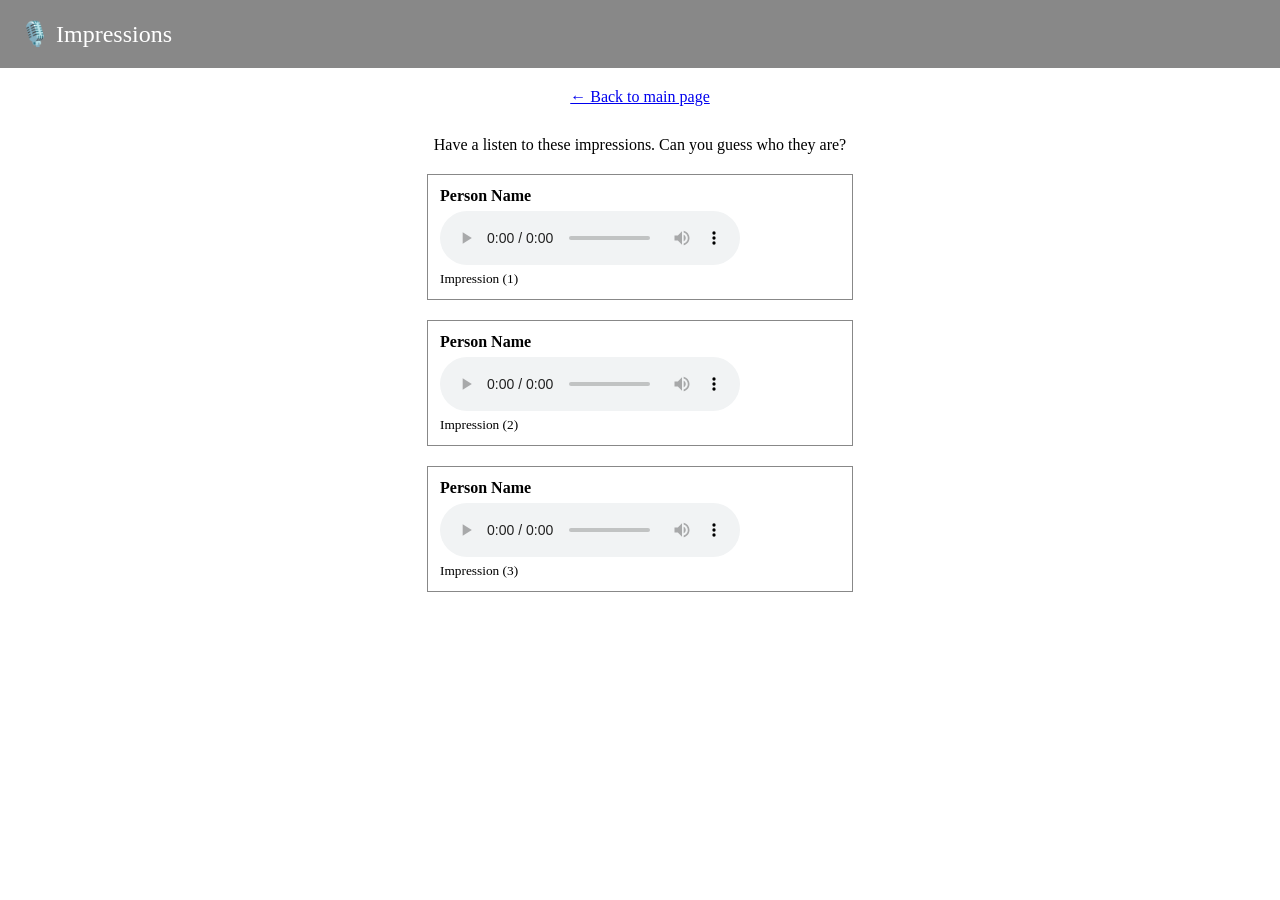
==== impressions.html @ b4d67671 "Add files via upload" ====
<!DOCTYPE html>
<html lang="en">
<head>
<meta charset="utf-8">
<title>Impressions</title>
</head>
<body id="impressions-body" style="margin:0;font-family:'Times New Roman',sans-serif;text-align:center;background:#fff;">

<div style="background:#888;color:white;padding:20px;font-size:24px;text-align:left;">
  🎙️ Impressions
</div>

<div style="margin-top:20px;">
  <a href="index.html" style="font-family:'Times New Roman',sans-serif;font-size:16px;">← Back to main page</a>
</div>

<div style="margin-top:30px;">
  <p>Have a listen to these impressions. Can you guess who they are?</p>
</div>

<!-- =====================================================
     HOW TO ADD AN IMPRESSION:
     Copy one of the blocks below and paste it after the others.
     Change:
       - "Person Name" to the name of who is being impersonated
       - "Impression (1)" to the right number e.g. Impression (2), Impression (3)...
       - "impressions/impression1.mp3" to your audio file path
     ===================================================== -->

<div style="margin:20px auto;max-width:400px;text-align:left;border:1px solid #888;padding:12px;">
  <b>Person Name</b><br>
  <audio controls style="margin-top:6px;">
    <source src="impressions/impression1.mp3" type="audio/mpeg">
    Your browser does not support audio.
  </audio>
  <br><small>Impression (1)</small>
</div>

<div style="margin:20px auto;max-width:400px;text-align:left;border:1px solid #888;padding:12px;">
  <b>Person Name</b><br>
  <audio controls style="margin-top:6px;">
    <source src="impressions/impression2.mp3" type="audio/mpeg">
    Your browser does not support audio.
  </audio>
  <br><small>Impression (2)</small>
</div>

<div style="margin:20px auto;max-width:400px;text-align:left;border:1px solid #888;padding:12px;">
  <b>Person Name</b><br>
  <audio controls style="margin-top:6px;">
    <source src="impressions/impression3.mp3" type="audio/mpeg">
    Your browser does not support audio.
  </audio>
  <br><small>Impression (3)</small>
</div>

<!-- ADD MORE BLOCKS ABOVE THIS COMMENT -->

<script>
  const savedBg = localStorage.getItem('bgColour');
  if (savedBg) document.getElementById('impressions-body').style.background = savedBg;
</script>
</body>
</html>
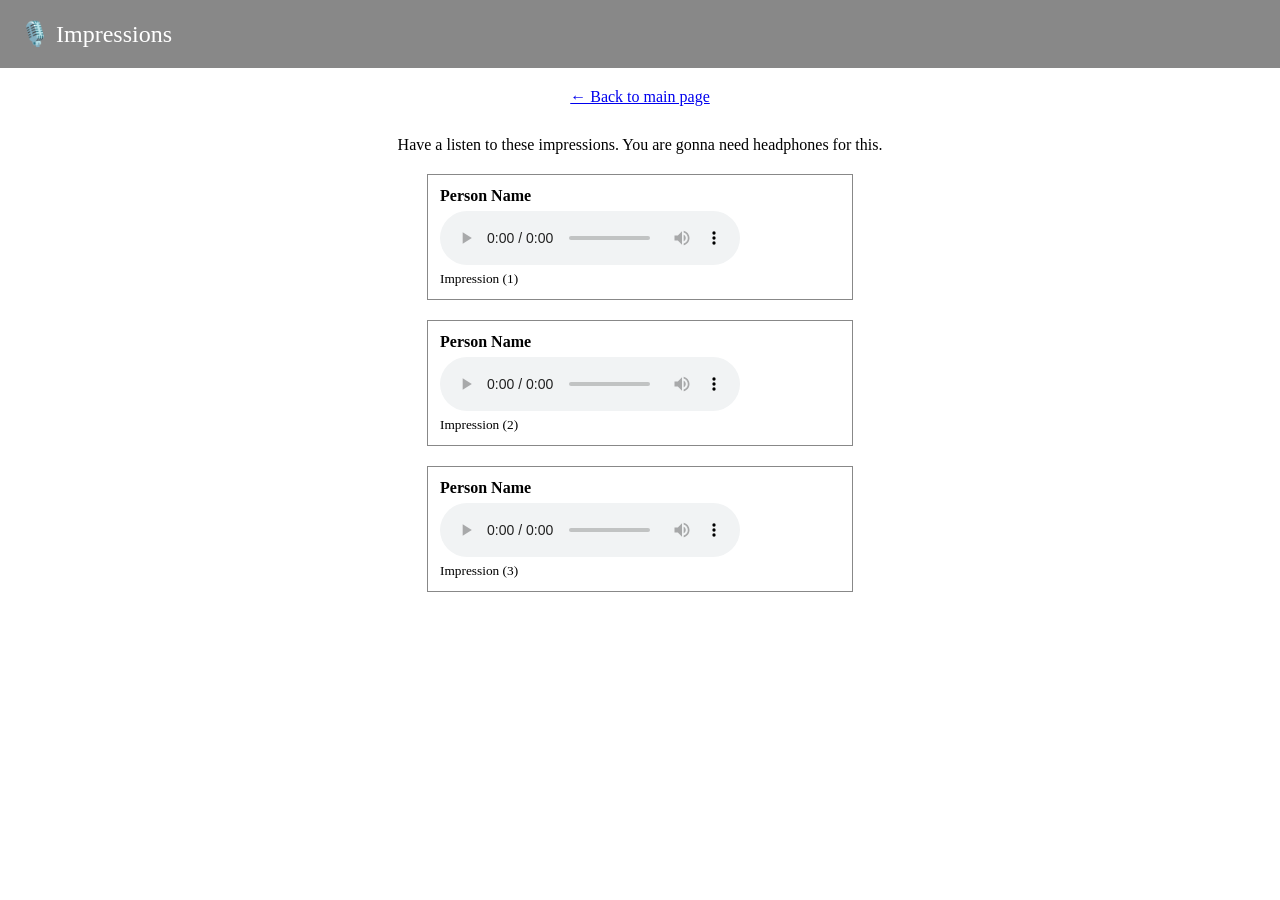
==== commit bbf4bbaa: "sdas" ====
--- a/impressions.html
+++ b/impressions.html
@@ -15,7 +15,7 @@
 </div>
 
 <div style="margin-top:30px;">
-  <p>Have a listen to these impressions. Can you guess who they are?</p>
+  <p>Have a listen to these impressions. You are gonna need headphones for this.</p>
 </div>
 
 <!-- =====================================================
